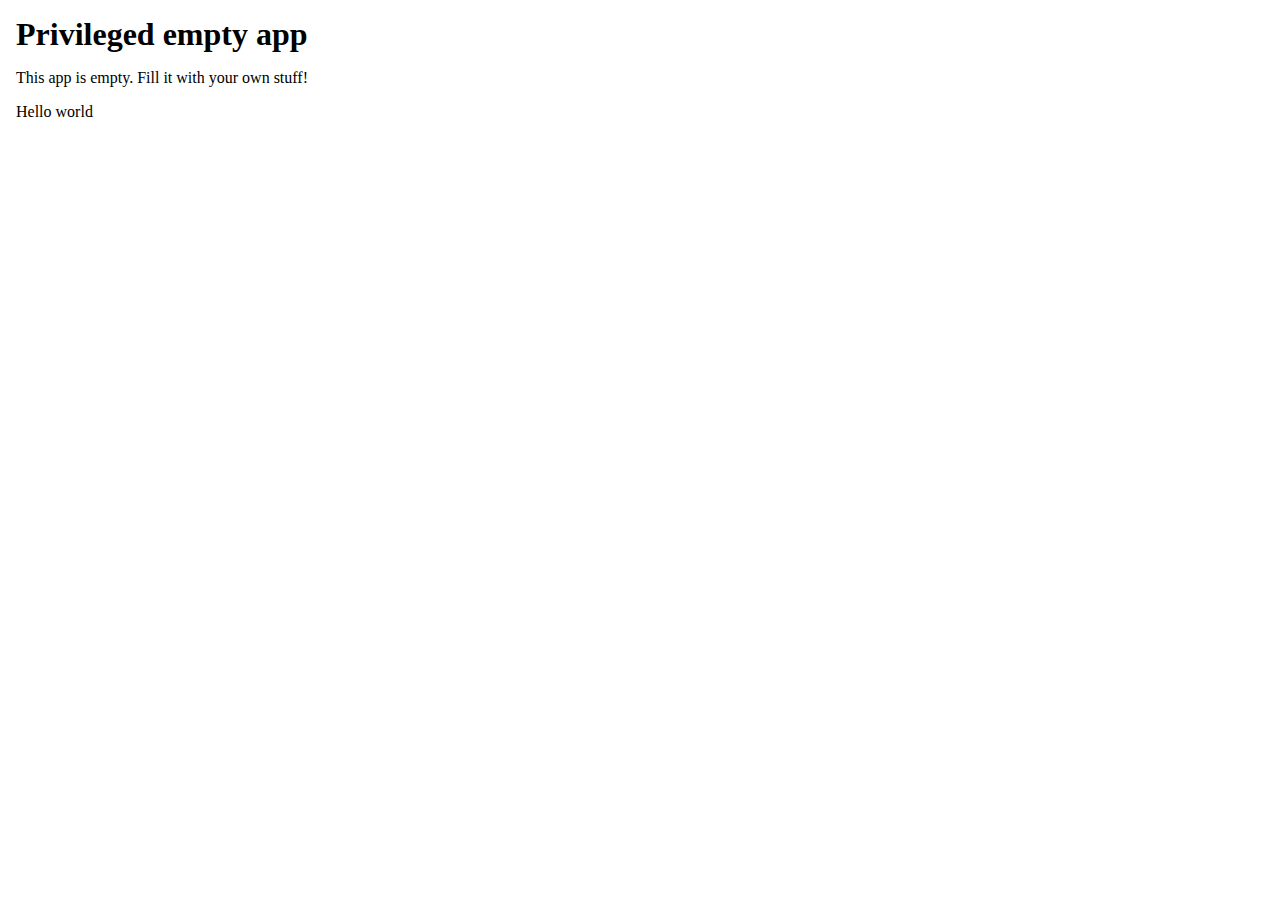
==== index.html @ c04ab7ba "init" ====
<!DOCTYPE html>
<html>
    <head>
        <meta charset="utf-8">
        <title>Privileged app</title>
        <meta name="description" content="A privileged app stub">

        <!--
          viewport allows you to control how mobile browsers will render your content.
          width=device-width tells mobile browsers to render your content across the
          full width of the screen, without being zoomed out (by default it would render
          it at a desktop width, then shrink it to fit.)
          Read more about it here:
          https://developer.mozilla.org/Mozilla/Mobile/Viewport_meta_tag
        -->
        <meta name="viewport" content="width=device-width">
        <link rel="stylesheet" href="css/app.css">

        <!--
        Inline JavaScript code is not allowed for privileged and certified apps,
        due to Content Security Policy restrictions.
        You can read more about it here: https://developer.mozilla.org/Apps/CSP
        Plus keeping your JavaScript separated from your HTML is always a good practice!

        We're also using the 'defer' attribute. This allows us to tell the browser that
        it should not wait for this file to load before continuing to load the rest of
        resources in the page. Then, once everything has been loaded, it will parse and
        execute the deferred files.
        Read about defer: https://developer.mozilla.org/Web/HTML/Element/script#attr-defer
        -->
        <script type="text/javascript" src="js/app.js" defer></script>

        <!--
        The following two lines are for loading the localisations library
        and the localisation data-so people can use the app in their
        own language (as long as you provide translations).
        -->
        <link rel="prefetch" type="application/l10n" href="data/locales.ini" />
        <script type="text/javascript" src="js/libs/l10n.js" defer></script>
    </head>
    <body>
        <section>
            <h1 data-l10n-id="app_title">Privileged empty app</h1>
            <p data-l10n-id="app_description">This app is empty. Fill it with your own stuff!</p>
            <p id="message"></p>
        </section>
    </body>
</html>
---- css/app.css ----
html, body {
  margin: 0;
  padding: 0.5rem;
}

body {
  font-size: 1rem;
  background: #fff;
}

h1 {
  margin: 0 0 1rem 0;
}

p {
  font-size: inherit;
}
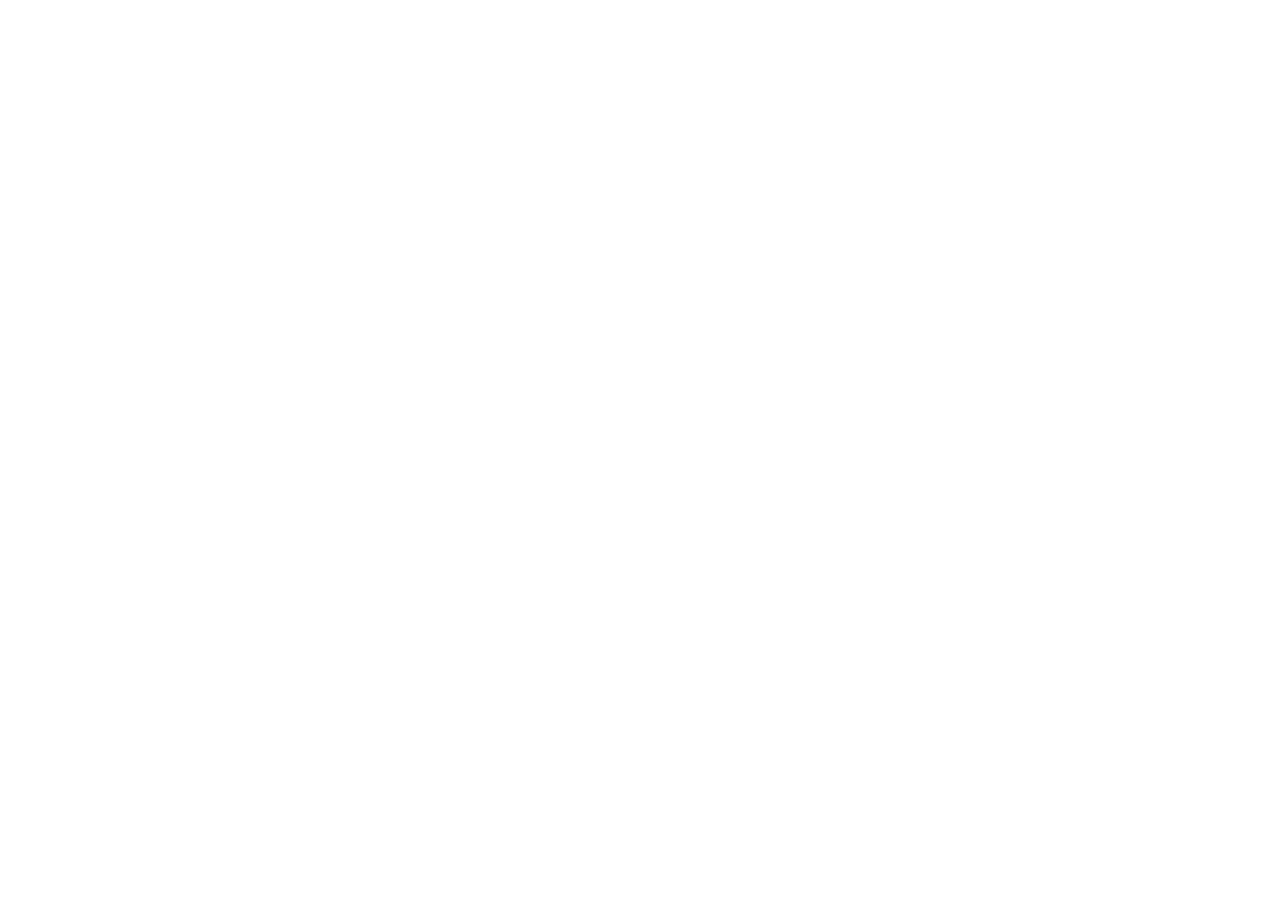
==== commit 4efc3f92: "update" ====
--- a/index.html
+++ b/index.html
@@ -39,10 +39,8 @@
         <script type="text/javascript" src="js/libs/l10n.js" defer></script>
     </head>
     <body>
-        <section>
-            <h1 data-l10n-id="app_title">Privileged empty app</h1>
-            <p data-l10n-id="app_description">This app is empty. Fill it with your own stuff!</p>
-            <p id="message"></p>
+        <section id="map_section">
+          <div id="map_canvas" style="width:100%; height:100%"></div>
         </section>
     </body>
 </html>
--- a/css/app.css
+++ b/css/app.css
@@ -1,6 +1,7 @@
 html, body {
   margin: 0;
-  padding: 0.5rem;
+  padding: 0;
+  height: 100%;
 }
 
 body {
@@ -16,3 +17,14 @@
   font-size: inherit;
 }
 
+#map_canvas {
+  width: 100%;
+  height: 100%;
+}
+
+#map_section {
+  width: 100%;
+  height: 100%;
+}
+
+
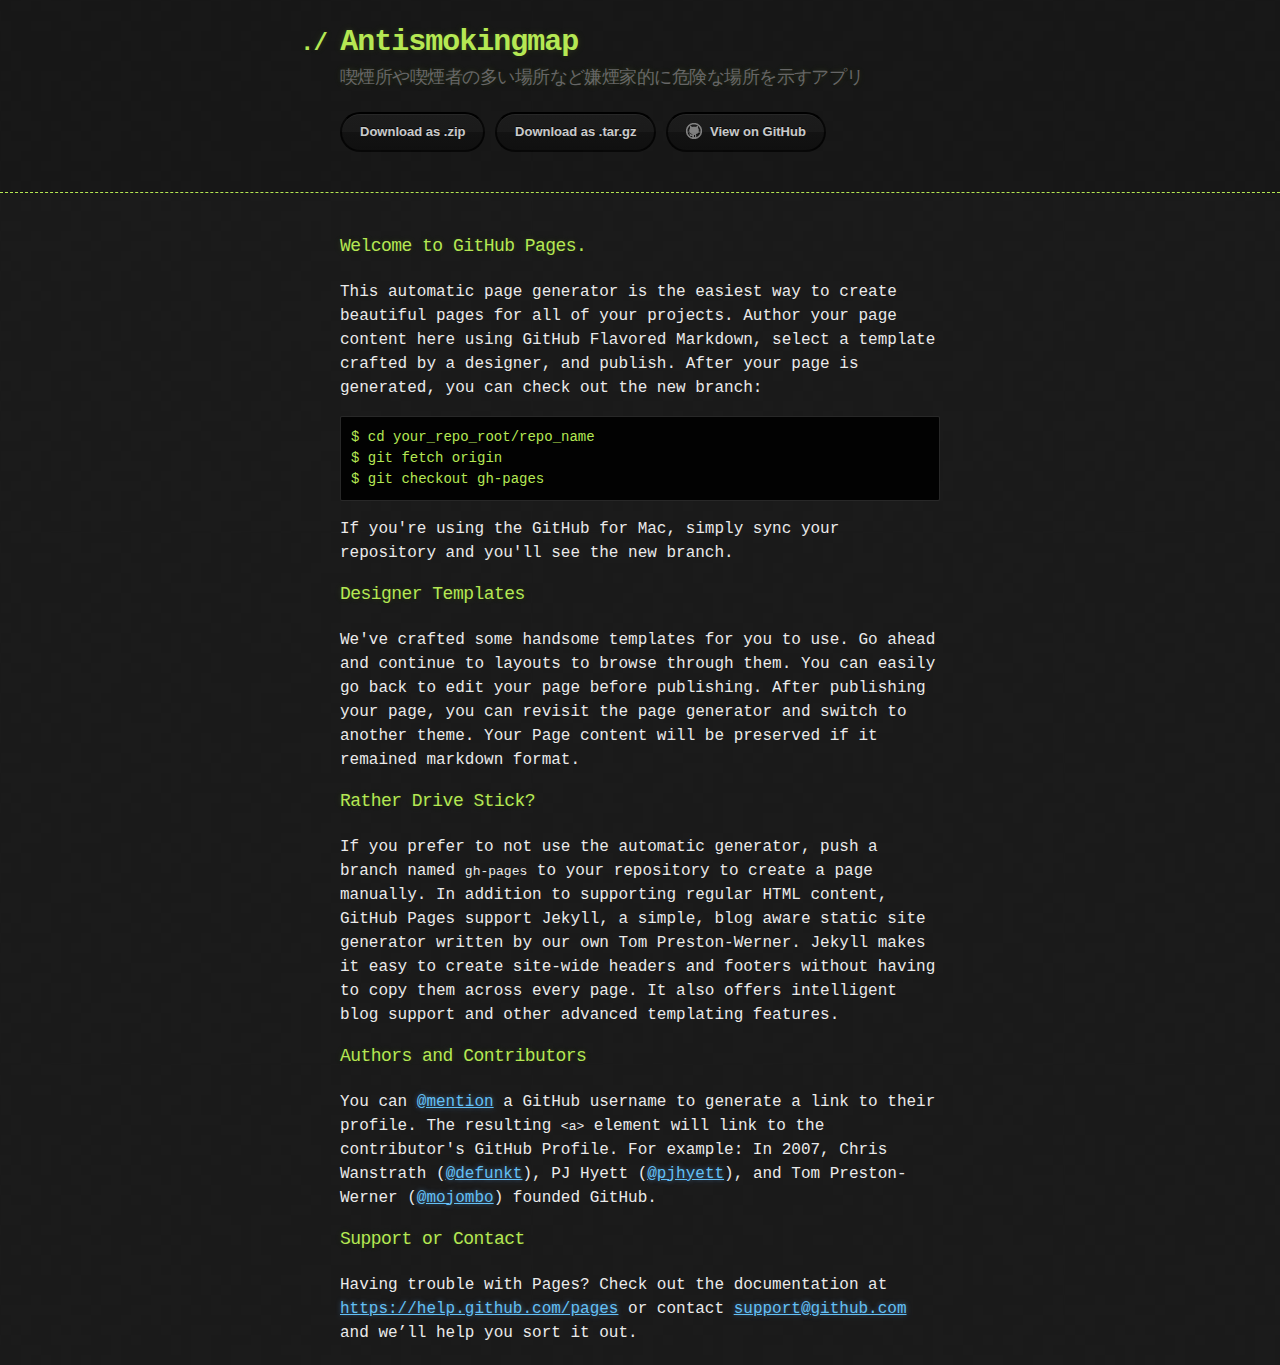
==== commit c4901376: "Create gh-pages branch via GitHub" ====
--- a/index.html
+++ b/index.html
@@ -1,46 +1,67 @@
 <!DOCTYPE html>
 <html>
-    <head>
-        <meta charset="utf-8">
-        <title>Privileged app</title>
-        <meta name="description" content="A privileged app stub">
+  <head>
+    <meta charset='utf-8'>
+    <meta http-equiv="X-UA-Compatible" content="chrome=1">
 
-        <!--
-          viewport allows you to control how mobile browsers will render your content.
-          width=device-width tells mobile browsers to render your content across the
-          full width of the screen, without being zoomed out (by default it would render
-          it at a desktop width, then shrink it to fit.)
-          Read more about it here:
-          https://developer.mozilla.org/Mozilla/Mobile/Viewport_meta_tag
-        -->
-        <meta name="viewport" content="width=device-width">
-        <link rel="stylesheet" href="css/app.css">
+    <link rel="stylesheet" type="text/css" href="stylesheets/stylesheet.css" media="screen">
+    <link rel="stylesheet" type="text/css" href="stylesheets/pygment_trac.css" media="screen">
+    <link rel="stylesheet" type="text/css" href="stylesheets/print.css" media="print">
 
-        <!--
-        Inline JavaScript code is not allowed for privileged and certified apps,
-        due to Content Security Policy restrictions.
-        You can read more about it here: https://developer.mozilla.org/Apps/CSP
-        Plus keeping your JavaScript separated from your HTML is always a good practice!
+    <title>Antismokingmap by aoitan</title>
+  </head>
 
-        We're also using the 'defer' attribute. This allows us to tell the browser that
-        it should not wait for this file to load before continuing to load the rest of
-        resources in the page. Then, once everything has been loaded, it will parse and
-        execute the deferred files.
-        Read about defer: https://developer.mozilla.org/Web/HTML/Element/script#attr-defer
-        -->
-        <script type="text/javascript" src="js/app.js" defer></script>
+  <body>
 
-        <!--
-        The following two lines are for loading the localisations library
-        and the localisation data-so people can use the app in their
-        own language (as long as you provide translations).
-        -->
-        <link rel="prefetch" type="application/l10n" href="data/locales.ini" />
-        <script type="text/javascript" src="js/libs/l10n.js" defer></script>
-    </head>
-    <body>
-        <section id="map_section">
-          <div id="map_canvas" style="width:100%; height:100%"></div>
+    <header>
+      <div class="container">
+        <h1>Antismokingmap</h1>
+        <h2>喫煙所や喫煙者の多い場所など嫌煙家的に危険な場所を示すアプリ</h2>
+
+        <section id="downloads">
+          <a href="https://github.com/aoitan/AntiSmokingMap/zipball/master" class="btn">Download as .zip</a>
+          <a href="https://github.com/aoitan/AntiSmokingMap/tarball/master" class="btn">Download as .tar.gz</a>
+          <a href="https://github.com/aoitan/AntiSmokingMap" class="btn btn-github"><span class="icon"></span>View on GitHub</a>
         </section>
-    </body>
-</html>
+      </div>
+    </header>
+
+    <div class="container">
+      <section id="main_content">
+        <h3>
+<a id="welcome-to-github-pages" class="anchor" href="#welcome-to-github-pages" aria-hidden="true"><span class="octicon octicon-link"></span></a>Welcome to GitHub Pages.</h3>
+
+<p>This automatic page generator is the easiest way to create beautiful pages for all of your projects. Author your page content here using GitHub Flavored Markdown, select a template crafted by a designer, and publish. After your page is generated, you can check out the new branch:</p>
+
+<pre><code>$ cd your_repo_root/repo_name
+$ git fetch origin
+$ git checkout gh-pages
+</code></pre>
+
+<p>If you're using the GitHub for Mac, simply sync your repository and you'll see the new branch.</p>
+
+<h3>
+<a id="designer-templates" class="anchor" href="#designer-templates" aria-hidden="true"><span class="octicon octicon-link"></span></a>Designer Templates</h3>
+
+<p>We've crafted some handsome templates for you to use. Go ahead and continue to layouts to browse through them. You can easily go back to edit your page before publishing. After publishing your page, you can revisit the page generator and switch to another theme. Your Page content will be preserved if it remained markdown format.</p>
+
+<h3>
+<a id="rather-drive-stick" class="anchor" href="#rather-drive-stick" aria-hidden="true"><span class="octicon octicon-link"></span></a>Rather Drive Stick?</h3>
+
+<p>If you prefer to not use the automatic generator, push a branch named <code>gh-pages</code> to your repository to create a page manually. In addition to supporting regular HTML content, GitHub Pages support Jekyll, a simple, blog aware static site generator written by our own Tom Preston-Werner. Jekyll makes it easy to create site-wide headers and footers without having to copy them across every page. It also offers intelligent blog support and other advanced templating features.</p>
+
+<h3>
+<a id="authors-and-contributors" class="anchor" href="#authors-and-contributors" aria-hidden="true"><span class="octicon octicon-link"></span></a>Authors and Contributors</h3>
+
+<p>You can <a href="https://github.com/blog/821" class="user-mention">@mention</a> a GitHub username to generate a link to their profile. The resulting <code>&lt;a&gt;</code> element will link to the contributor's GitHub Profile. For example: In 2007, Chris Wanstrath (<a href="https://github.com/defunkt" class="user-mention">@defunkt</a>), PJ Hyett (<a href="https://github.com/pjhyett" class="user-mention">@pjhyett</a>), and Tom Preston-Werner (<a href="https://github.com/mojombo" class="user-mention">@mojombo</a>) founded GitHub.</p>
+
+<h3>
+<a id="support-or-contact" class="anchor" href="#support-or-contact" aria-hidden="true"><span class="octicon octicon-link"></span></a>Support or Contact</h3>
+
+<p>Having trouble with Pages? Check out the documentation at <a href="https://help.github.com/pages">https://help.github.com/pages</a> or contact <a href="mailto:support@github.com">support@github.com</a> and we’ll help you sort it out.</p>
+      </section>
+    </div>
+
+    
+  </body>
+</html>--- a/stylesheets/stylesheet.css
+++ b/stylesheets/stylesheet.css
@@ -0,0 +1,247 @@
+body {
+  margin: 0;
+  padding: 0;
+  background: #151515 url("../images/bkg.png") 0 0;
+  color: #eaeaea;
+  font: 16px;
+  line-height: 1.5;
+  font-family: Monaco, "Bitstream Vera Sans Mono", "Lucida Console", Terminal, monospace;
+}
+
+/* General & 'Reset' Stuff */
+
+.container {
+  width: 90%;
+  max-width: 600px;
+  margin: 0 auto;
+}
+
+section {
+  display: block;
+  margin: 0 0 20px 0;
+}
+
+h1, h2, h3, h4, h5, h6 {
+  margin: 0 0 20px;
+}
+
+li {
+  line-height: 1.4 ;
+}
+
+/* Header, <header>
+   header   - container
+   h1       - project name
+   h2       - project description
+*/
+
+header {
+  background: rgba(0, 0, 0, 0.1);
+  width: 100%;
+  border-bottom: 1px dashed #b5e853;
+  padding: 20px 0;
+  margin: 0 0 40px 0;
+}
+
+header h1 {
+  font-size: 30px;
+  line-height: 1.5;
+  margin: 0 0 0 -40px;
+  font-weight: bold;
+  font-family: Monaco, "Bitstream Vera Sans Mono", "Lucida Console", Terminal, monospace;
+  color: #b5e853;
+  text-shadow: 0 1px 1px rgba(0, 0, 0, 0.1),
+               0 0 5px rgba(181, 232, 83, 0.1),
+               0 0 10px rgba(181, 232, 83, 0.1);
+  letter-spacing: -1px;
+  -webkit-font-smoothing: antialiased;
+}
+
+header h1:before {
+  content: "./ ";
+  font-size: 24px;
+}
+
+header h2 {
+  font-size: 18px;
+  font-weight: 300;
+  color: #666;
+}
+
+#downloads .btn {
+  display: inline-block;
+  text-align: center;
+  margin: 0;
+}
+
+/* Main Content
+*/
+
+#main_content {
+  width: 100%;
+  -webkit-font-smoothing: antialiased;
+}
+section img {
+  max-width: 100%
+}
+
+h1, h2, h3, h4, h5, h6 {
+  font-weight: normal;
+  font-family: Monaco, "Bitstream Vera Sans Mono", "Lucida Console", Terminal, monospace;
+  color: #b5e853;
+  letter-spacing: -0.03em;
+  text-shadow: 0 1px 1px rgba(0, 0, 0, 0.1),
+               0 0 5px rgba(181, 232, 83, 0.1),
+               0 0 10px rgba(181, 232, 83, 0.1);
+}
+
+#main_content h1 {
+  font-size: 30px;
+}
+
+#main_content h2 {
+  font-size: 24px;
+}
+
+#main_content h3 {
+  font-size: 18px;
+}
+
+#main_content h4 {
+  font-size: 14px;
+}
+
+#main_content h5 {
+  font-size: 12px;
+  text-transform: uppercase;
+  margin: 0 0 5px 0;
+}
+
+#main_content h6 {
+  font-size: 12px;
+  text-transform: uppercase;
+  color: #999;
+  margin: 0 0 5px 0;
+}
+
+dt {
+  font-style: italic;
+  font-weight: bold;
+}
+
+ul li {
+  list-style: none;
+}
+
+ul li:before {
+  content: ">>";
+  font-family: Monaco, "Bitstream Vera Sans Mono", "Lucida Console", Terminal, monospace;
+  font-size: 13px;
+  color: #b5e853;
+  margin-left: -37px;
+  margin-right: 21px;
+  line-height: 16px;
+}
+
+blockquote {
+  color: #aaa;
+  padding-left: 10px;
+  border-left: 1px dotted #666;
+}
+
+pre {
+  background: rgba(0, 0, 0, 0.9);
+  border: 1px solid rgba(255, 255, 255, 0.15);
+  padding: 10px;
+  font-size: 14px;
+  color: #b5e853;
+  border-radius: 2px;
+  -moz-border-radius: 2px;
+  -webkit-border-radius: 2px;
+  text-wrap: normal;
+  overflow: auto;
+  overflow-y: hidden;
+}
+
+table {
+  width: 100%;
+  margin: 0 0 20px 0;
+}
+
+th {
+  text-align: left;
+  border-bottom: 1px dashed #b5e853;
+  padding: 5px 10px;
+}
+
+td {
+  padding: 5px 10px;
+}
+
+hr {
+  height: 0;
+  border: 0;
+  border-bottom: 1px dashed #b5e853;
+  color: #b5e853;
+}
+
+/* Buttons
+*/
+
+.btn {
+  display: inline-block;
+  background: -webkit-linear-gradient(top, rgba(40, 40, 40, 0.3), rgba(35, 35, 35, 0.3) 50%, rgba(10, 10, 10, 0.3) 50%, rgba(0, 0, 0, 0.3));
+  padding: 8px 18px;
+  border-radius: 50px;
+  border: 2px solid rgba(0, 0, 0, 0.7);
+  border-bottom: 2px solid rgba(0, 0, 0, 0.7);
+  border-top: 2px solid rgba(0, 0, 0, 1);
+  color: rgba(255, 255, 255, 0.8);
+  font-family: Helvetica, Arial, sans-serif;
+  font-weight: bold;
+  font-size: 13px;
+  text-decoration: none;
+  text-shadow: 0 -1px 0 rgba(0, 0, 0, 0.75);
+  box-shadow: inset 0 1px 0 rgba(255, 255, 255, 0.05);
+}
+
+.btn:hover {
+  background: -webkit-linear-gradient(top, rgba(40, 40, 40, 0.6), rgba(35, 35, 35, 0.6) 50%, rgba(10, 10, 10, 0.8) 50%, rgba(0, 0, 0, 0.8));
+}
+
+.btn .icon {
+  display: inline-block;
+  width: 16px;
+  height: 16px;
+  margin: 1px 8px 0 0;
+  float: left;
+}
+
+.btn-github .icon {
+  opacity: 0.6;
+  background: url("../images/blacktocat.png") 0 0 no-repeat;
+}
+
+/* Links
+   a, a:hover, a:visited
+*/
+
+a {
+  color: #63c0f5;
+  text-shadow: 0 0 5px rgba(104, 182, 255, 0.5);
+}
+
+/* Clearfix */
+
+.cf:before, .cf:after {
+  content:"";
+  display:table;
+}
+
+.cf:after {
+  clear:both;
+}
+
+.cf {
+  zoom:1;
+}--- a/stylesheets/pygment_trac.css
+++ b/stylesheets/pygment_trac.css
@@ -0,0 +1,68 @@
+.highlight .c { color: #999988; font-style: italic } /* Comment */
+.highlight .err { color: #a61717; background-color: #e3d2d2 } /* Error */
+.highlight .k { font-weight: bold } /* Keyword */
+.highlight .o { font-weight: bold } /* Operator */
+.highlight .cm { color: #999988; font-style: italic } /* Comment.Multiline */
+.highlight .cp { color: #999999; font-weight: bold } /* Comment.Preproc */
+.highlight .c1 { color: #999988; font-style: italic } /* Comment.Single */
+.highlight .cs { color: #999999; font-weight: bold; font-style: italic } /* Comment.Special */
+.highlight .gd { color: #000000; background-color: #ffdddd } /* Generic.Deleted */
+.highlight .gd .x { color: #000000; background-color: #ffaaaa } /* Generic.Deleted.Specific */
+.highlight .ge { font-style: italic } /* Generic.Emph */
+.highlight .gr { color: #aa0000 } /* Generic.Error */
+.highlight .gh { color: #999999 } /* Generic.Heading */
+.highlight .gi { color: #000000; background-color: #ddffdd } /* Generic.Inserted */
+.highlight .gi .x { color: #000000; background-color: #aaffaa } /* Generic.Inserted.Specific */
+.highlight .go { color: #888888 } /* Generic.Output */
+.highlight .gp { color: #555555 } /* Generic.Prompt */
+.highlight .gs { font-weight: bold } /* Generic.Strong */
+.highlight .gu { color: #800080; font-weight: bold; } /* Generic.Subheading */
+.highlight .gt { color: #aa0000 } /* Generic.Traceback */
+.highlight .kc { font-weight: bold } /* Keyword.Constant */
+.highlight .kd { font-weight: bold } /* Keyword.Declaration */
+.highlight .kn { font-weight: bold } /* Keyword.Namespace */
+.highlight .kp { font-weight: bold } /* Keyword.Pseudo */
+.highlight .kr { font-weight: bold } /* Keyword.Reserved */
+.highlight .kt { color: #445588; font-weight: bold } /* Keyword.Type */
+.highlight .m { color: #009999 } /* Literal.Number */
+.highlight .s { color: #d14 } /* Literal.String */
+.highlight .na { color: #008080 } /* Name.Attribute */
+.highlight .nb { color: #0086B3 } /* Name.Builtin */
+.highlight .nc { color: #445588; font-weight: bold } /* Name.Class */
+.highlight .no { color: #008080 } /* Name.Constant */
+.highlight .ni { color: #800080 } /* Name.Entity */
+.highlight .ne { color: #990000; font-weight: bold } /* Name.Exception */
+.highlight .nf { color: #990000; font-weight: bold } /* Name.Function */
+.highlight .nn { color: #555555 } /* Name.Namespace */
+.highlight .nt { color: #CBDFFF } /* Name.Tag */
+.highlight .nv { color: #008080 } /* Name.Variable */
+.highlight .ow { font-weight: bold } /* Operator.Word */
+.highlight .w { color: #bbbbbb } /* Text.Whitespace */
+.highlight .mf { color: #009999 } /* Literal.Number.Float */
+.highlight .mh { color: #009999 } /* Literal.Number.Hex */
+.highlight .mi { color: #009999 } /* Literal.Number.Integer */
+.highlight .mo { color: #009999 } /* Literal.Number.Oct */
+.highlight .sb { color: #d14 } /* Literal.String.Backtick */
+.highlight .sc { color: #d14 } /* Literal.String.Char */
+.highlight .sd { color: #d14 } /* Literal.String.Doc */
+.highlight .s2 { color: #d14 } /* Literal.String.Double */
+.highlight .se { color: #d14 } /* Literal.String.Escape */
+.highlight .sh { color: #d14 } /* Literal.String.Heredoc */
+.highlight .si { color: #d14 } /* Literal.String.Interpol */
+.highlight .sx { color: #d14 } /* Literal.String.Other */
+.highlight .sr { color: #009926 } /* Literal.String.Regex */
+.highlight .s1 { color: #d14 } /* Literal.String.Single */
+.highlight .ss { color: #990073 } /* Literal.String.Symbol */
+.highlight .bp { color: #999999 } /* Name.Builtin.Pseudo */
+.highlight .vc { color: #008080 } /* Name.Variable.Class */
+.highlight .vg { color: #008080 } /* Name.Variable.Global */
+.highlight .vi { color: #008080 } /* Name.Variable.Instance */
+.highlight .il { color: #009999 } /* Literal.Number.Integer.Long */
+
+.type-csharp .highlight .k { color: #0000FF }
+.type-csharp .highlight .kt { color: #0000FF }
+.type-csharp .highlight .nf { color: #000000; font-weight: normal }
+.type-csharp .highlight .nc { color: #2B91AF }
+.type-csharp .highlight .nn { color: #000000 }
+.type-csharp .highlight .s { color: #A31515 }
+.type-csharp .highlight .sc { color: #A31515 }
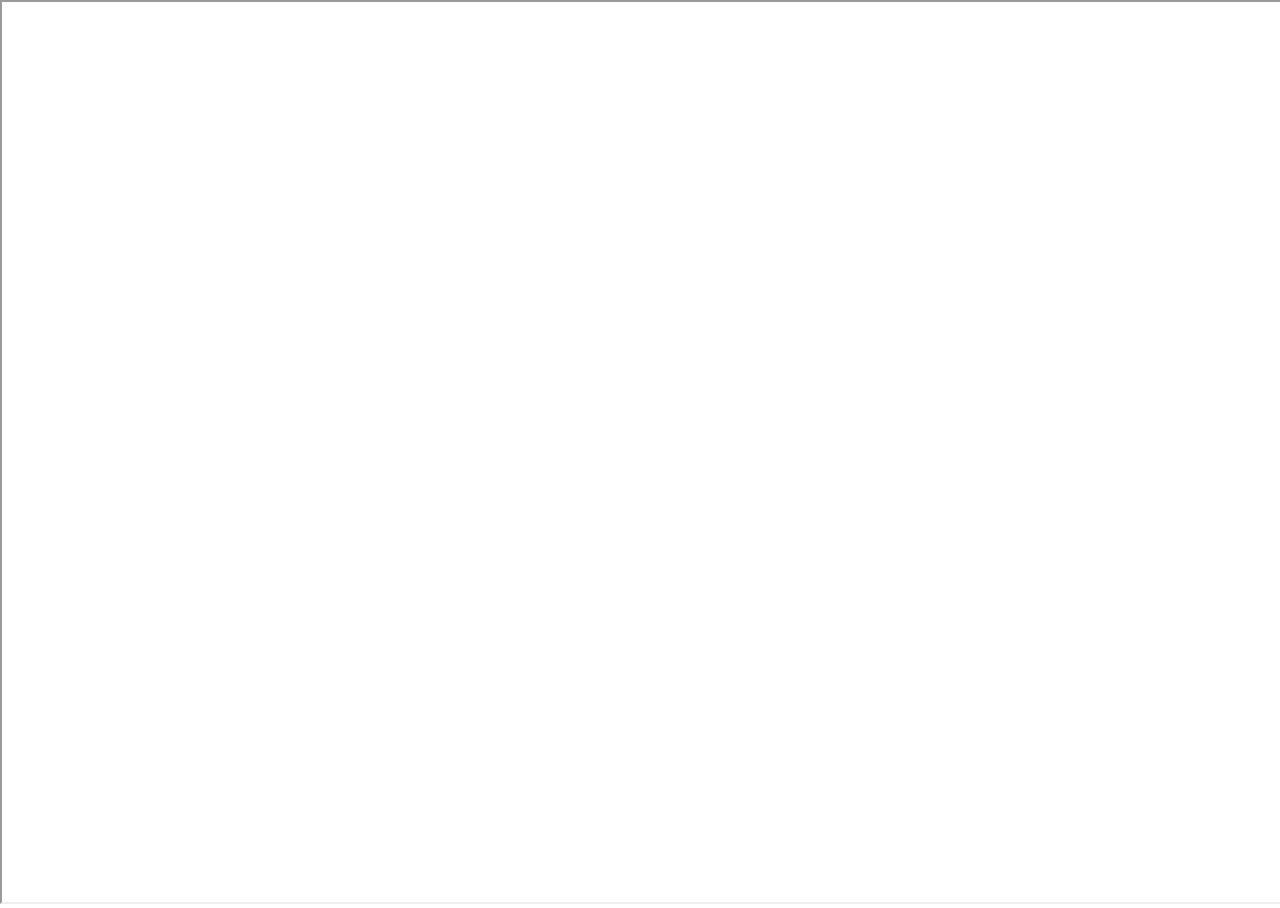
==== commit a5126214: "update" ====
--- a/index.html
+++ b/index.html
@@ -1,67 +1,46 @@
 <!DOCTYPE html>
 <html>
-  <head>
-    <meta charset='utf-8'>
-    <meta http-equiv="X-UA-Compatible" content="chrome=1">
+    <head>
+        <meta charset="utf-8">
+        <title>Privileged app</title>
+        <meta name="description" content="A privileged app stub">
 
-    <link rel="stylesheet" type="text/css" href="stylesheets/stylesheet.css" media="screen">
-    <link rel="stylesheet" type="text/css" href="stylesheets/pygment_trac.css" media="screen">
-    <link rel="stylesheet" type="text/css" href="stylesheets/print.css" media="print">
+        <!--
+          viewport allows you to control how mobile browsers will render your content.
+          width=device-width tells mobile browsers to render your content across the
+          full width of the screen, without being zoomed out (by default it would render
+          it at a desktop width, then shrink it to fit.)
+          Read more about it here:
+          https://developer.mozilla.org/Mozilla/Mobile/Viewport_meta_tag
+        -->
+        <meta name="viewport" content="width=device-width">
+        <link rel="stylesheet" href="css/app.css">
 
-    <title>Antismokingmap by aoitan</title>
-  </head>
+        <!--
+        Inline JavaScript code is not allowed for privileged and certified apps,
+        due to Content Security Policy restrictions.
+        You can read more about it here: https://developer.mozilla.org/Apps/CSP
+        Plus keeping your JavaScript separated from your HTML is always a good practice!
 
-  <body>
+        We're also using the 'defer' attribute. This allows us to tell the browser that
+        it should not wait for this file to load before continuing to load the rest of
+        resources in the page. Then, once everything has been loaded, it will parse and
+        execute the deferred files.
+        Read about defer: https://developer.mozilla.org/Web/HTML/Element/script#attr-defer
+        -->
+        <script type="text/javascript" src="js/app.js" defer></script>
 
-    <header>
-      <div class="container">
-        <h1>Antismokingmap</h1>
-        <h2>喫煙所や喫煙者の多い場所など嫌煙家的に危険な場所を示すアプリ</h2>
-
-        <section id="downloads">
-          <a href="https://github.com/aoitan/AntiSmokingMap/zipball/master" class="btn">Download as .zip</a>
-          <a href="https://github.com/aoitan/AntiSmokingMap/tarball/master" class="btn">Download as .tar.gz</a>
-          <a href="https://github.com/aoitan/AntiSmokingMap" class="btn btn-github"><span class="icon"></span>View on GitHub</a>
+        <!--
+        The following two lines are for loading the localisations library
+        and the localisation data-so people can use the app in their
+        own language (as long as you provide translations).
+        -->
+        <link rel="prefetch" type="application/l10n" href="data/locales.ini" />
+        <script type="text/javascript" src="js/libs/l10n.js" defer></script>
+    </head>
+    <body>
+        <section id="map_section">
+          <iframe id="map_frame" src="http://aoitan.github.io/AntiSmokingMap/googlemaps.html"></div>
         </section>
-      </div>
-    </header>
-
-    <div class="container">
-      <section id="main_content">
-        <h3>
-<a id="welcome-to-github-pages" class="anchor" href="#welcome-to-github-pages" aria-hidden="true"><span class="octicon octicon-link"></span></a>Welcome to GitHub Pages.</h3>
-
-<p>This automatic page generator is the easiest way to create beautiful pages for all of your projects. Author your page content here using GitHub Flavored Markdown, select a template crafted by a designer, and publish. After your page is generated, you can check out the new branch:</p>
-
-<pre><code>$ cd your_repo_root/repo_name
-$ git fetch origin
-$ git checkout gh-pages
-</code></pre>
-
-<p>If you're using the GitHub for Mac, simply sync your repository and you'll see the new branch.</p>
-
-<h3>
-<a id="designer-templates" class="anchor" href="#designer-templates" aria-hidden="true"><span class="octicon octicon-link"></span></a>Designer Templates</h3>
-
-<p>We've crafted some handsome templates for you to use. Go ahead and continue to layouts to browse through them. You can easily go back to edit your page before publishing. After publishing your page, you can revisit the page generator and switch to another theme. Your Page content will be preserved if it remained markdown format.</p>
-
-<h3>
-<a id="rather-drive-stick" class="anchor" href="#rather-drive-stick" aria-hidden="true"><span class="octicon octicon-link"></span></a>Rather Drive Stick?</h3>
-
-<p>If you prefer to not use the automatic generator, push a branch named <code>gh-pages</code> to your repository to create a page manually. In addition to supporting regular HTML content, GitHub Pages support Jekyll, a simple, blog aware static site generator written by our own Tom Preston-Werner. Jekyll makes it easy to create site-wide headers and footers without having to copy them across every page. It also offers intelligent blog support and other advanced templating features.</p>
-
-<h3>
-<a id="authors-and-contributors" class="anchor" href="#authors-and-contributors" aria-hidden="true"><span class="octicon octicon-link"></span></a>Authors and Contributors</h3>
-
-<p>You can <a href="https://github.com/blog/821" class="user-mention">@mention</a> a GitHub username to generate a link to their profile. The resulting <code>&lt;a&gt;</code> element will link to the contributor's GitHub Profile. For example: In 2007, Chris Wanstrath (<a href="https://github.com/defunkt" class="user-mention">@defunkt</a>), PJ Hyett (<a href="https://github.com/pjhyett" class="user-mention">@pjhyett</a>), and Tom Preston-Werner (<a href="https://github.com/mojombo" class="user-mention">@mojombo</a>) founded GitHub.</p>
-
-<h3>
-<a id="support-or-contact" class="anchor" href="#support-or-contact" aria-hidden="true"><span class="octicon octicon-link"></span></a>Support or Contact</h3>
-
-<p>Having trouble with Pages? Check out the documentation at <a href="https://help.github.com/pages">https://help.github.com/pages</a> or contact <a href="mailto:support@github.com">support@github.com</a> and we’ll help you sort it out.</p>
-      </section>
-    </div>
-
-    
-  </body>
-</html>+    </body>
+</html>
--- a/css/app.css
+++ b/css/app.css
@@ -0,0 +1,30 @@
+html, body {
+  margin: 0;
+  padding: 0;
+  height: 100%;
+}
+
+body {
+  font-size: 1rem;
+  background: #fff;
+}
+
+h1 {
+  margin: 0 0 1rem 0;
+}
+
+p {
+  font-size: inherit;
+}
+
+#map_frame {
+  width: 100%;
+  height: 100%;
+}
+
+#map_section {
+  width: 100%;
+  height: 100%;
+}
+
+
